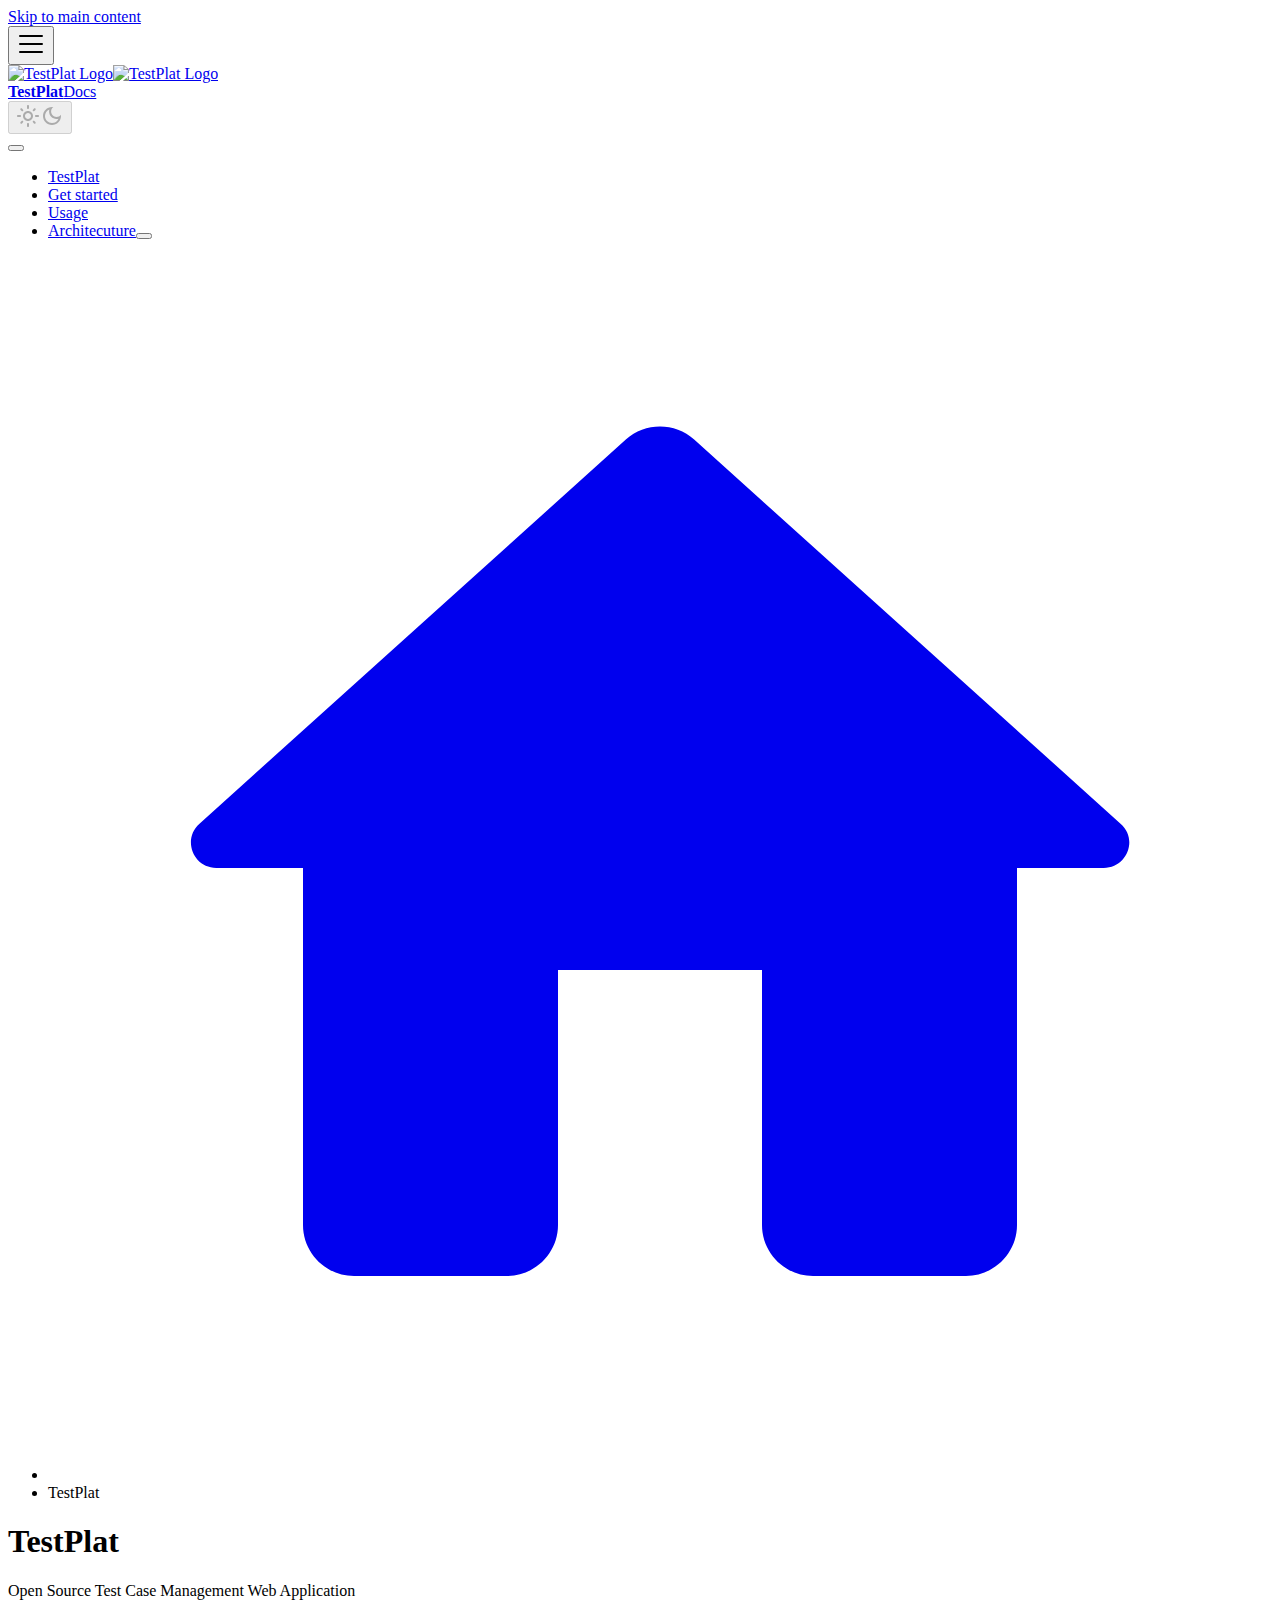
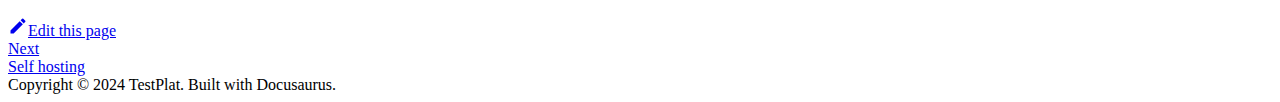
==== docs/index.html @ 1d57128f "Deploy website - based on d941b2a08e3afd514c7621f8e996230edb2ef1e8" ====
<!doctype html>
<html lang="en" dir="ltr" class="docs-wrapper plugin-docs plugin-id-default docs-version-current docs-doc-page docs-doc-id-index" data-has-hydrated="false">
<head>
<meta charset="UTF-8">
<meta name="generator" content="Docusaurus v3.1.1">
<title data-rh="true">TestPlat | TestPlat</title><meta data-rh="true" name="viewport" content="width=device-width,initial-scale=1"><meta data-rh="true" name="twitter:card" content="summary_large_image"><meta data-rh="true" property="og:image" content="https://kimatata.github.io/TestPlat/img/docusaurus-social-card.jpg"><meta data-rh="true" name="twitter:image" content="https://kimatata.github.io/TestPlat/img/docusaurus-social-card.jpg"><meta data-rh="true" property="og:url" content="https://kimatata.github.io/TestPlat/docs/"><meta data-rh="true" property="og:locale" content="en"><meta data-rh="true" name="docusaurus_locale" content="en"><meta data-rh="true" name="docsearch:language" content="en"><meta data-rh="true" name="docusaurus_version" content="current"><meta data-rh="true" name="docusaurus_tag" content="docs-default-current"><meta data-rh="true" name="docsearch:version" content="current"><meta data-rh="true" name="docsearch:docusaurus_tag" content="docs-default-current"><meta data-rh="true" property="og:title" content="TestPlat | TestPlat"><meta data-rh="true" name="description" content="Open Source Test Case Management Web Application"><meta data-rh="true" property="og:description" content="Open Source Test Case Management Web Application"><link data-rh="true" rel="icon" href="/TestPlat/img/favicon.ico"><link data-rh="true" rel="canonical" href="https://kimatata.github.io/TestPlat/docs/"><link data-rh="true" rel="alternate" href="https://kimatata.github.io/TestPlat/docs/" hreflang="en"><link data-rh="true" rel="alternate" href="https://kimatata.github.io/TestPlat/docs/" hreflang="x-default"><link rel="stylesheet" href="/TestPlat/assets/css/styles.b997b400.css">
<script src="/TestPlat/assets/js/runtime~main.39e11973.js" defer="defer"></script>
<script src="/TestPlat/assets/js/main.1e853616.js" defer="defer"></script>
</head>
<body class="navigation-with-keyboard">
<script>!function(){function t(t){document.documentElement.setAttribute("data-theme",t)}var e=function(){try{return new URLSearchParams(window.location.search).get("docusaurus-theme")}catch(t){}}()||function(){try{return localStorage.getItem("theme")}catch(t){}}();t(null!==e?e:"light")}(),function(){try{const c=new URLSearchParams(window.location.search).entries();for(var[t,e]of c)if(t.startsWith("docusaurus-data-")){var a=t.replace("docusaurus-data-","data-");document.documentElement.setAttribute(a,e)}}catch(t){}}()</script><div id="__docusaurus"><div role="region" aria-label="Skip to main content"><a class="skipToContent_fXgn" href="#__docusaurus_skipToContent_fallback">Skip to main content</a></div><nav aria-label="Main" class="navbar navbar--fixed-top"><div class="navbar__inner"><div class="navbar__items"><button aria-label="Toggle navigation bar" aria-expanded="false" class="navbar__toggle clean-btn" type="button"><svg width="30" height="30" viewBox="0 0 30 30" aria-hidden="true"><path stroke="currentColor" stroke-linecap="round" stroke-miterlimit="10" stroke-width="2" d="M4 7h22M4 15h22M4 23h22"></path></svg></button><a class="navbar__brand" href="/TestPlat/"><div class="navbar__logo"><img src="/TestPlat/img/android-chrome-192x192.png" alt="TestPlat Logo" class="themedComponent_mlkZ themedComponent--light_NVdE"><img src="/TestPlat/img/android-chrome-192x192.png" alt="TestPlat Logo" class="themedComponent_mlkZ themedComponent--dark_xIcU"></div><b class="navbar__title text--truncate">TestPlat</b></a><a aria-current="page" class="navbar__item navbar__link navbar__link--active" href="/TestPlat/docs">Docs</a></div><div class="navbar__items navbar__items--right"><div class="toggle_vylO colorModeToggle_DEke"><button class="clean-btn toggleButton_gllP toggleButtonDisabled_aARS" type="button" disabled="" title="Switch between dark and light mode (currently light mode)" aria-label="Switch between dark and light mode (currently light mode)" aria-live="polite"><svg viewBox="0 0 24 24" width="24" height="24" class="lightToggleIcon_pyhR"><path fill="currentColor" d="M12,9c1.65,0,3,1.35,3,3s-1.35,3-3,3s-3-1.35-3-3S10.35,9,12,9 M12,7c-2.76,0-5,2.24-5,5s2.24,5,5,5s5-2.24,5-5 S14.76,7,12,7L12,7z M2,13l2,0c0.55,0,1-0.45,1-1s-0.45-1-1-1l-2,0c-0.55,0-1,0.45-1,1S1.45,13,2,13z M20,13l2,0c0.55,0,1-0.45,1-1 s-0.45-1-1-1l-2,0c-0.55,0-1,0.45-1,1S19.45,13,20,13z M11,2v2c0,0.55,0.45,1,1,1s1-0.45,1-1V2c0-0.55-0.45-1-1-1S11,1.45,11,2z M11,20v2c0,0.55,0.45,1,1,1s1-0.45,1-1v-2c0-0.55-0.45-1-1-1C11.45,19,11,19.45,11,20z M5.99,4.58c-0.39-0.39-1.03-0.39-1.41,0 c-0.39,0.39-0.39,1.03,0,1.41l1.06,1.06c0.39,0.39,1.03,0.39,1.41,0s0.39-1.03,0-1.41L5.99,4.58z M18.36,16.95 c-0.39-0.39-1.03-0.39-1.41,0c-0.39,0.39-0.39,1.03,0,1.41l1.06,1.06c0.39,0.39,1.03,0.39,1.41,0c0.39-0.39,0.39-1.03,0-1.41 L18.36,16.95z M19.42,5.99c0.39-0.39,0.39-1.03,0-1.41c-0.39-0.39-1.03-0.39-1.41,0l-1.06,1.06c-0.39,0.39-0.39,1.03,0,1.41 s1.03,0.39,1.41,0L19.42,5.99z M7.05,18.36c0.39-0.39,0.39-1.03,0-1.41c-0.39-0.39-1.03-0.39-1.41,0l-1.06,1.06 c-0.39,0.39-0.39,1.03,0,1.41s1.03,0.39,1.41,0L7.05,18.36z"></path></svg><svg viewBox="0 0 24 24" width="24" height="24" class="darkToggleIcon_wfgR"><path fill="currentColor" d="M9.37,5.51C9.19,6.15,9.1,6.82,9.1,7.5c0,4.08,3.32,7.4,7.4,7.4c0.68,0,1.35-0.09,1.99-0.27C17.45,17.19,14.93,19,12,19 c-3.86,0-7-3.14-7-7C5,9.07,6.81,6.55,9.37,5.51z M12,3c-4.97,0-9,4.03-9,9s4.03,9,9,9s9-4.03,9-9c0-0.46-0.04-0.92-0.1-1.36 c-0.98,1.37-2.58,2.26-4.4,2.26c-2.98,0-5.4-2.42-5.4-5.4c0-1.81,0.89-3.42,2.26-4.4C12.92,3.04,12.46,3,12,3L12,3z"></path></svg></button></div><div class="navbarSearchContainer_Bca1"></div></div></div><div role="presentation" class="navbar-sidebar__backdrop"></div></nav><div id="__docusaurus_skipToContent_fallback" class="main-wrapper mainWrapper_z2l0"><div class="docsWrapper_hBAB"><button aria-label="Scroll back to top" class="clean-btn theme-back-to-top-button backToTopButton_sjWU" type="button"></button><div class="docRoot_UBD9"><aside class="theme-doc-sidebar-container docSidebarContainer_YfHR"><div class="sidebarViewport_aRkj"><div class="sidebar_njMd"><nav aria-label="Docs sidebar" class="menu thin-scrollbar menu_SIkG"><ul class="theme-doc-sidebar-menu menu__list"><li class="theme-doc-sidebar-item-link theme-doc-sidebar-item-link-level-1 menu__list-item"><a class="menu__link menu__link--active" aria-current="page" href="/TestPlat/docs/">TestPlat</a></li><li class="theme-doc-sidebar-item-category theme-doc-sidebar-item-category-level-1 menu__list-item menu__list-item--collapsed"><div class="menu__list-item-collapsible"><a class="menu__link menu__link--sublist menu__link--sublist-caret" aria-expanded="false" href="/TestPlat/docs/getstarted/selfhost">Get started</a></div></li><li class="theme-doc-sidebar-item-category theme-doc-sidebar-item-category-level-1 menu__list-item menu__list-item--collapsed"><div class="menu__list-item-collapsible"><a class="menu__link menu__link--sublist menu__link--sublist-caret" aria-expanded="false" href="/TestPlat/docs/usage/roles">Usage</a></div></li><li class="theme-doc-sidebar-item-category theme-doc-sidebar-item-category-level-1 menu__list-item menu__list-item--collapsed"><div class="menu__list-item-collapsible"><a class="menu__link menu__link--sublist" aria-expanded="false" href="/TestPlat/docs/architecture/">Architecuture</a><button aria-label="Expand sidebar category &#x27;Architecuture&#x27;" type="button" class="clean-btn menu__caret"></button></div></li></ul></nav></div></div></aside><main class="docMainContainer_TBSr"><div class="container padding-top--md padding-bottom--lg"><div class="row"><div class="col docItemCol_VOVn"><div class="docItemContainer_Djhp"><article><nav class="theme-doc-breadcrumbs breadcrumbsContainer_Z_bl" aria-label="Breadcrumbs"><ul class="breadcrumbs" itemscope="" itemtype="https://schema.org/BreadcrumbList"><li class="breadcrumbs__item"><a aria-label="Home page" class="breadcrumbs__link" href="/TestPlat/"><svg viewBox="0 0 24 24" class="breadcrumbHomeIcon_YNFT"><path d="M10 19v-5h4v5c0 .55.45 1 1 1h3c.55 0 1-.45 1-1v-7h1.7c.46 0 .68-.57.33-.87L12.67 3.6c-.38-.34-.96-.34-1.34 0l-8.36 7.53c-.34.3-.13.87.33.87H5v7c0 .55.45 1 1 1h3c.55 0 1-.45 1-1z" fill="currentColor"></path></svg></a></li><li itemscope="" itemprop="itemListElement" itemtype="https://schema.org/ListItem" class="breadcrumbs__item breadcrumbs__item--active"><span class="breadcrumbs__link" itemprop="name">TestPlat</span><meta itemprop="position" content="1"></li></ul></nav><div class="theme-doc-markdown markdown"><h1>TestPlat</h1>
<p>Open Source Test Case Management Web Application</p></div><footer class="theme-doc-footer docusaurus-mt-lg"><div class="theme-doc-footer-edit-meta-row row"><div class="col"><a href="https://github.com/facebook/docusaurus/tree/main/packages/create-docusaurus/templates/shared/docs/index.md" target="_blank" rel="noopener noreferrer" class="theme-edit-this-page"><svg fill="currentColor" height="20" width="20" viewBox="0 0 40 40" class="iconEdit_Z9Sw" aria-hidden="true"><g><path d="m34.5 11.7l-3 3.1-6.3-6.3 3.1-3q0.5-0.5 1.2-0.5t1.1 0.5l3.9 3.9q0.5 0.4 0.5 1.1t-0.5 1.2z m-29.5 17.1l18.4-18.5 6.3 6.3-18.4 18.4h-6.3v-6.2z"></path></g></svg>Edit this page</a></div><div class="col lastUpdated_vwxv"></div></div></footer></article><nav class="pagination-nav docusaurus-mt-lg" aria-label="Docs pages"><a class="pagination-nav__link pagination-nav__link--next" href="/TestPlat/docs/getstarted/selfhost"><div class="pagination-nav__sublabel">Next</div><div class="pagination-nav__label">Self hosting</div></a></nav></div></div></div></div></main></div></div></div><footer class="footer"><div class="container container-fluid"><div class="footer__bottom text--center"><div class="footer__copyright">Copyright © 2024 TestPlat. Built with Docusaurus.</div></div></div></footer></div>
</body>
</html>
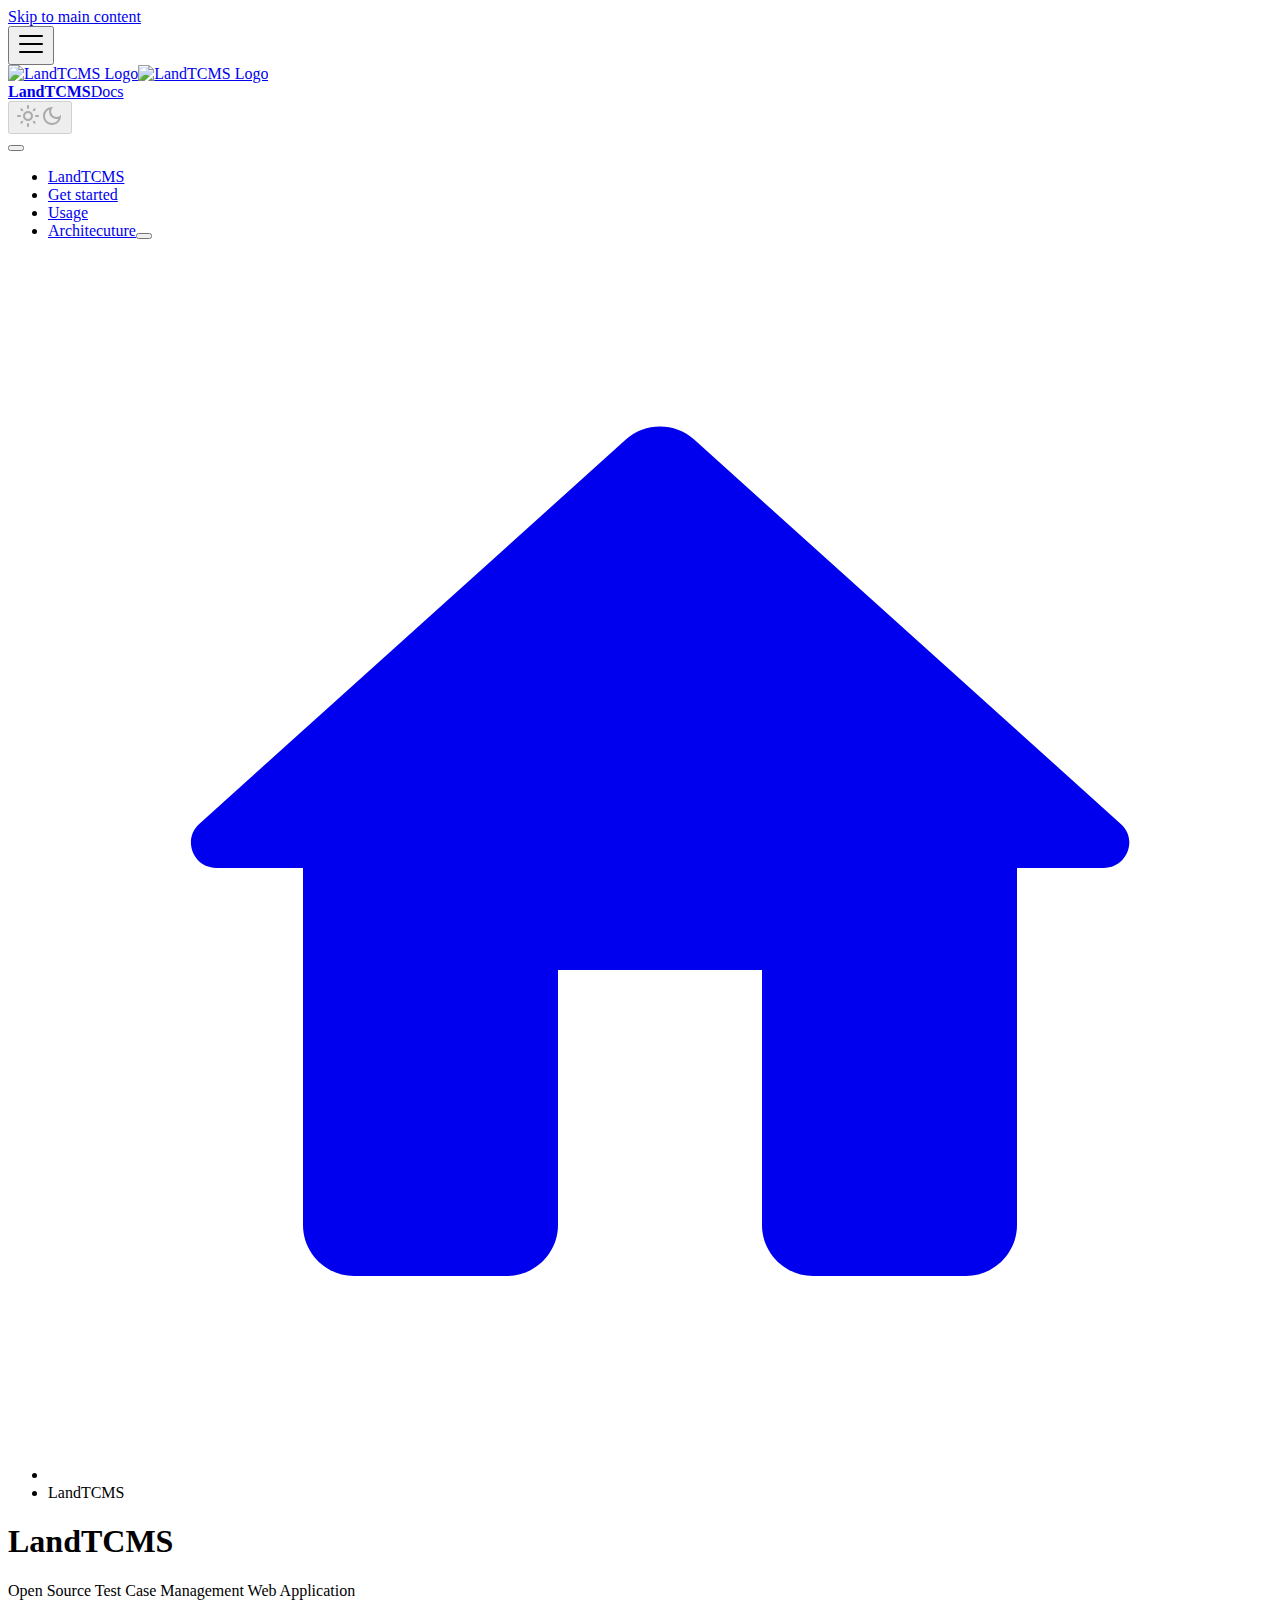
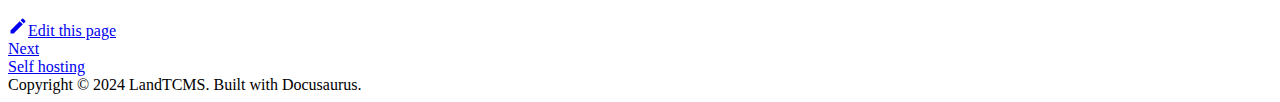
==== commit c7eb587d: "Deploy website - based on b3fddfd22c834c8203e5c9aede1fca1d6d7c54eb" ====
--- a/docs/index.html
+++ b/docs/index.html
@@ -3,12 +3,12 @@
 <head>
 <meta charset="UTF-8">
 <meta name="generator" content="Docusaurus v3.1.1">
-<title data-rh="true">TestPlat | TestPlat</title><meta data-rh="true" name="viewport" content="width=device-width,initial-scale=1"><meta data-rh="true" name="twitter:card" content="summary_large_image"><meta data-rh="true" property="og:image" content="https://kimatata.github.io/TestPlat/img/docusaurus-social-card.jpg"><meta data-rh="true" name="twitter:image" content="https://kimatata.github.io/TestPlat/img/docusaurus-social-card.jpg"><meta data-rh="true" property="og:url" content="https://kimatata.github.io/TestPlat/docs/"><meta data-rh="true" property="og:locale" content="en"><meta data-rh="true" name="docusaurus_locale" content="en"><meta data-rh="true" name="docsearch:language" content="en"><meta data-rh="true" name="docusaurus_version" content="current"><meta data-rh="true" name="docusaurus_tag" content="docs-default-current"><meta data-rh="true" name="docsearch:version" content="current"><meta data-rh="true" name="docsearch:docusaurus_tag" content="docs-default-current"><meta data-rh="true" property="og:title" content="TestPlat | TestPlat"><meta data-rh="true" name="description" content="Open Source Test Case Management Web Application"><meta data-rh="true" property="og:description" content="Open Source Test Case Management Web Application"><link data-rh="true" rel="icon" href="/TestPlat/img/favicon.ico"><link data-rh="true" rel="canonical" href="https://kimatata.github.io/TestPlat/docs/"><link data-rh="true" rel="alternate" href="https://kimatata.github.io/TestPlat/docs/" hreflang="en"><link data-rh="true" rel="alternate" href="https://kimatata.github.io/TestPlat/docs/" hreflang="x-default"><link rel="stylesheet" href="/TestPlat/assets/css/styles.b997b400.css">
-<script src="/TestPlat/assets/js/runtime~main.39e11973.js" defer="defer"></script>
-<script src="/TestPlat/assets/js/main.1e853616.js" defer="defer"></script>
+<title data-rh="true">LandTCMS | LandTCMS</title><meta data-rh="true" name="viewport" content="width=device-width,initial-scale=1"><meta data-rh="true" name="twitter:card" content="summary_large_image"><meta data-rh="true" property="og:image" content="https://kimatata.github.io/landtcms/img/docusaurus-social-card.jpg"><meta data-rh="true" name="twitter:image" content="https://kimatata.github.io/landtcms/img/docusaurus-social-card.jpg"><meta data-rh="true" property="og:url" content="https://kimatata.github.io/landtcms/docs/"><meta data-rh="true" property="og:locale" content="en"><meta data-rh="true" name="docusaurus_locale" content="en"><meta data-rh="true" name="docsearch:language" content="en"><meta data-rh="true" name="docusaurus_version" content="current"><meta data-rh="true" name="docusaurus_tag" content="docs-default-current"><meta data-rh="true" name="docsearch:version" content="current"><meta data-rh="true" name="docsearch:docusaurus_tag" content="docs-default-current"><meta data-rh="true" property="og:title" content="LandTCMS | LandTCMS"><meta data-rh="true" name="description" content="Open Source Test Case Management Web Application"><meta data-rh="true" property="og:description" content="Open Source Test Case Management Web Application"><link data-rh="true" rel="icon" href="/landtcms/img/favicon.ico"><link data-rh="true" rel="canonical" href="https://kimatata.github.io/landtcms/docs/"><link data-rh="true" rel="alternate" href="https://kimatata.github.io/landtcms/docs/" hreflang="en"><link data-rh="true" rel="alternate" href="https://kimatata.github.io/landtcms/docs/" hreflang="x-default"><link rel="stylesheet" href="/landtcms/assets/css/styles.b997b400.css">
+<script src="/landtcms/assets/js/runtime~main.b99ddb01.js" defer="defer"></script>
+<script src="/landtcms/assets/js/main.7bec39e3.js" defer="defer"></script>
 </head>
 <body class="navigation-with-keyboard">
-<script>!function(){function t(t){document.documentElement.setAttribute("data-theme",t)}var e=function(){try{return new URLSearchParams(window.location.search).get("docusaurus-theme")}catch(t){}}()||function(){try{return localStorage.getItem("theme")}catch(t){}}();t(null!==e?e:"light")}(),function(){try{const c=new URLSearchParams(window.location.search).entries();for(var[t,e]of c)if(t.startsWith("docusaurus-data-")){var a=t.replace("docusaurus-data-","data-");document.documentElement.setAttribute(a,e)}}catch(t){}}()</script><div id="__docusaurus"><div role="region" aria-label="Skip to main content"><a class="skipToContent_fXgn" href="#__docusaurus_skipToContent_fallback">Skip to main content</a></div><nav aria-label="Main" class="navbar navbar--fixed-top"><div class="navbar__inner"><div class="navbar__items"><button aria-label="Toggle navigation bar" aria-expanded="false" class="navbar__toggle clean-btn" type="button"><svg width="30" height="30" viewBox="0 0 30 30" aria-hidden="true"><path stroke="currentColor" stroke-linecap="round" stroke-miterlimit="10" stroke-width="2" d="M4 7h22M4 15h22M4 23h22"></path></svg></button><a class="navbar__brand" href="/TestPlat/"><div class="navbar__logo"><img src="/TestPlat/img/android-chrome-192x192.png" alt="TestPlat Logo" class="themedComponent_mlkZ themedComponent--light_NVdE"><img src="/TestPlat/img/android-chrome-192x192.png" alt="TestPlat Logo" class="themedComponent_mlkZ themedComponent--dark_xIcU"></div><b class="navbar__title text--truncate">TestPlat</b></a><a aria-current="page" class="navbar__item navbar__link navbar__link--active" href="/TestPlat/docs">Docs</a></div><div class="navbar__items navbar__items--right"><div class="toggle_vylO colorModeToggle_DEke"><button class="clean-btn toggleButton_gllP toggleButtonDisabled_aARS" type="button" disabled="" title="Switch between dark and light mode (currently light mode)" aria-label="Switch between dark and light mode (currently light mode)" aria-live="polite"><svg viewBox="0 0 24 24" width="24" height="24" class="lightToggleIcon_pyhR"><path fill="currentColor" d="M12,9c1.65,0,3,1.35,3,3s-1.35,3-3,3s-3-1.35-3-3S10.35,9,12,9 M12,7c-2.76,0-5,2.24-5,5s2.24,5,5,5s5-2.24,5-5 S14.76,7,12,7L12,7z M2,13l2,0c0.55,0,1-0.45,1-1s-0.45-1-1-1l-2,0c-0.55,0-1,0.45-1,1S1.45,13,2,13z M20,13l2,0c0.55,0,1-0.45,1-1 s-0.45-1-1-1l-2,0c-0.55,0-1,0.45-1,1S19.45,13,20,13z M11,2v2c0,0.55,0.45,1,1,1s1-0.45,1-1V2c0-0.55-0.45-1-1-1S11,1.45,11,2z M11,20v2c0,0.55,0.45,1,1,1s1-0.45,1-1v-2c0-0.55-0.45-1-1-1C11.45,19,11,19.45,11,20z M5.99,4.58c-0.39-0.39-1.03-0.39-1.41,0 c-0.39,0.39-0.39,1.03,0,1.41l1.06,1.06c0.39,0.39,1.03,0.39,1.41,0s0.39-1.03,0-1.41L5.99,4.58z M18.36,16.95 c-0.39-0.39-1.03-0.39-1.41,0c-0.39,0.39-0.39,1.03,0,1.41l1.06,1.06c0.39,0.39,1.03,0.39,1.41,0c0.39-0.39,0.39-1.03,0-1.41 L18.36,16.95z M19.42,5.99c0.39-0.39,0.39-1.03,0-1.41c-0.39-0.39-1.03-0.39-1.41,0l-1.06,1.06c-0.39,0.39-0.39,1.03,0,1.41 s1.03,0.39,1.41,0L19.42,5.99z M7.05,18.36c0.39-0.39,0.39-1.03,0-1.41c-0.39-0.39-1.03-0.39-1.41,0l-1.06,1.06 c-0.39,0.39-0.39,1.03,0,1.41s1.03,0.39,1.41,0L7.05,18.36z"></path></svg><svg viewBox="0 0 24 24" width="24" height="24" class="darkToggleIcon_wfgR"><path fill="currentColor" d="M9.37,5.51C9.19,6.15,9.1,6.82,9.1,7.5c0,4.08,3.32,7.4,7.4,7.4c0.68,0,1.35-0.09,1.99-0.27C17.45,17.19,14.93,19,12,19 c-3.86,0-7-3.14-7-7C5,9.07,6.81,6.55,9.37,5.51z M12,3c-4.97,0-9,4.03-9,9s4.03,9,9,9s9-4.03,9-9c0-0.46-0.04-0.92-0.1-1.36 c-0.98,1.37-2.58,2.26-4.4,2.26c-2.98,0-5.4-2.42-5.4-5.4c0-1.81,0.89-3.42,2.26-4.4C12.92,3.04,12.46,3,12,3L12,3z"></path></svg></button></div><div class="navbarSearchContainer_Bca1"></div></div></div><div role="presentation" class="navbar-sidebar__backdrop"></div></nav><div id="__docusaurus_skipToContent_fallback" class="main-wrapper mainWrapper_z2l0"><div class="docsWrapper_hBAB"><button aria-label="Scroll back to top" class="clean-btn theme-back-to-top-button backToTopButton_sjWU" type="button"></button><div class="docRoot_UBD9"><aside class="theme-doc-sidebar-container docSidebarContainer_YfHR"><div class="sidebarViewport_aRkj"><div class="sidebar_njMd"><nav aria-label="Docs sidebar" class="menu thin-scrollbar menu_SIkG"><ul class="theme-doc-sidebar-menu menu__list"><li class="theme-doc-sidebar-item-link theme-doc-sidebar-item-link-level-1 menu__list-item"><a class="menu__link menu__link--active" aria-current="page" href="/TestPlat/docs/">TestPlat</a></li><li class="theme-doc-sidebar-item-category theme-doc-sidebar-item-category-level-1 menu__list-item menu__list-item--collapsed"><div class="menu__list-item-collapsible"><a class="menu__link menu__link--sublist menu__link--sublist-caret" aria-expanded="false" href="/TestPlat/docs/getstarted/selfhost">Get started</a></div></li><li class="theme-doc-sidebar-item-category theme-doc-sidebar-item-category-level-1 menu__list-item menu__list-item--collapsed"><div class="menu__list-item-collapsible"><a class="menu__link menu__link--sublist menu__link--sublist-caret" aria-expanded="false" href="/TestPlat/docs/usage/roles">Usage</a></div></li><li class="theme-doc-sidebar-item-category theme-doc-sidebar-item-category-level-1 menu__list-item menu__list-item--collapsed"><div class="menu__list-item-collapsible"><a class="menu__link menu__link--sublist" aria-expanded="false" href="/TestPlat/docs/architecture/">Architecuture</a><button aria-label="Expand sidebar category &#x27;Architecuture&#x27;" type="button" class="clean-btn menu__caret"></button></div></li></ul></nav></div></div></aside><main class="docMainContainer_TBSr"><div class="container padding-top--md padding-bottom--lg"><div class="row"><div class="col docItemCol_VOVn"><div class="docItemContainer_Djhp"><article><nav class="theme-doc-breadcrumbs breadcrumbsContainer_Z_bl" aria-label="Breadcrumbs"><ul class="breadcrumbs" itemscope="" itemtype="https://schema.org/BreadcrumbList"><li class="breadcrumbs__item"><a aria-label="Home page" class="breadcrumbs__link" href="/TestPlat/"><svg viewBox="0 0 24 24" class="breadcrumbHomeIcon_YNFT"><path d="M10 19v-5h4v5c0 .55.45 1 1 1h3c.55 0 1-.45 1-1v-7h1.7c.46 0 .68-.57.33-.87L12.67 3.6c-.38-.34-.96-.34-1.34 0l-8.36 7.53c-.34.3-.13.87.33.87H5v7c0 .55.45 1 1 1h3c.55 0 1-.45 1-1z" fill="currentColor"></path></svg></a></li><li itemscope="" itemprop="itemListElement" itemtype="https://schema.org/ListItem" class="breadcrumbs__item breadcrumbs__item--active"><span class="breadcrumbs__link" itemprop="name">TestPlat</span><meta itemprop="position" content="1"></li></ul></nav><div class="theme-doc-markdown markdown"><h1>TestPlat</h1>
-<p>Open Source Test Case Management Web Application</p></div><footer class="theme-doc-footer docusaurus-mt-lg"><div class="theme-doc-footer-edit-meta-row row"><div class="col"><a href="https://github.com/facebook/docusaurus/tree/main/packages/create-docusaurus/templates/shared/docs/index.md" target="_blank" rel="noopener noreferrer" class="theme-edit-this-page"><svg fill="currentColor" height="20" width="20" viewBox="0 0 40 40" class="iconEdit_Z9Sw" aria-hidden="true"><g><path d="m34.5 11.7l-3 3.1-6.3-6.3 3.1-3q0.5-0.5 1.2-0.5t1.1 0.5l3.9 3.9q0.5 0.4 0.5 1.1t-0.5 1.2z m-29.5 17.1l18.4-18.5 6.3 6.3-18.4 18.4h-6.3v-6.2z"></path></g></svg>Edit this page</a></div><div class="col lastUpdated_vwxv"></div></div></footer></article><nav class="pagination-nav docusaurus-mt-lg" aria-label="Docs pages"><a class="pagination-nav__link pagination-nav__link--next" href="/TestPlat/docs/getstarted/selfhost"><div class="pagination-nav__sublabel">Next</div><div class="pagination-nav__label">Self hosting</div></a></nav></div></div></div></div></main></div></div></div><footer class="footer"><div class="container container-fluid"><div class="footer__bottom text--center"><div class="footer__copyright">Copyright © 2024 TestPlat. Built with Docusaurus.</div></div></div></footer></div>
+<script>!function(){function t(t){document.documentElement.setAttribute("data-theme",t)}var e=function(){try{return new URLSearchParams(window.location.search).get("docusaurus-theme")}catch(t){}}()||function(){try{return localStorage.getItem("theme")}catch(t){}}();t(null!==e?e:"light")}(),function(){try{const c=new URLSearchParams(window.location.search).entries();for(var[t,e]of c)if(t.startsWith("docusaurus-data-")){var a=t.replace("docusaurus-data-","data-");document.documentElement.setAttribute(a,e)}}catch(t){}}()</script><div id="__docusaurus"><div role="region" aria-label="Skip to main content"><a class="skipToContent_fXgn" href="#__docusaurus_skipToContent_fallback">Skip to main content</a></div><nav aria-label="Main" class="navbar navbar--fixed-top"><div class="navbar__inner"><div class="navbar__items"><button aria-label="Toggle navigation bar" aria-expanded="false" class="navbar__toggle clean-btn" type="button"><svg width="30" height="30" viewBox="0 0 30 30" aria-hidden="true"><path stroke="currentColor" stroke-linecap="round" stroke-miterlimit="10" stroke-width="2" d="M4 7h22M4 15h22M4 23h22"></path></svg></button><a class="navbar__brand" href="/landtcms/"><div class="navbar__logo"><img src="/landtcms/img/android-chrome-192x192.png" alt="LandTCMS Logo" class="themedComponent_mlkZ themedComponent--light_NVdE"><img src="/landtcms/img/android-chrome-192x192.png" alt="LandTCMS Logo" class="themedComponent_mlkZ themedComponent--dark_xIcU"></div><b class="navbar__title text--truncate">LandTCMS</b></a><a aria-current="page" class="navbar__item navbar__link navbar__link--active" href="/landtcms/docs">Docs</a></div><div class="navbar__items navbar__items--right"><div class="toggle_vylO colorModeToggle_DEke"><button class="clean-btn toggleButton_gllP toggleButtonDisabled_aARS" type="button" disabled="" title="Switch between dark and light mode (currently light mode)" aria-label="Switch between dark and light mode (currently light mode)" aria-live="polite"><svg viewBox="0 0 24 24" width="24" height="24" class="lightToggleIcon_pyhR"><path fill="currentColor" d="M12,9c1.65,0,3,1.35,3,3s-1.35,3-3,3s-3-1.35-3-3S10.35,9,12,9 M12,7c-2.76,0-5,2.24-5,5s2.24,5,5,5s5-2.24,5-5 S14.76,7,12,7L12,7z M2,13l2,0c0.55,0,1-0.45,1-1s-0.45-1-1-1l-2,0c-0.55,0-1,0.45-1,1S1.45,13,2,13z M20,13l2,0c0.55,0,1-0.45,1-1 s-0.45-1-1-1l-2,0c-0.55,0-1,0.45-1,1S19.45,13,20,13z M11,2v2c0,0.55,0.45,1,1,1s1-0.45,1-1V2c0-0.55-0.45-1-1-1S11,1.45,11,2z M11,20v2c0,0.55,0.45,1,1,1s1-0.45,1-1v-2c0-0.55-0.45-1-1-1C11.45,19,11,19.45,11,20z M5.99,4.58c-0.39-0.39-1.03-0.39-1.41,0 c-0.39,0.39-0.39,1.03,0,1.41l1.06,1.06c0.39,0.39,1.03,0.39,1.41,0s0.39-1.03,0-1.41L5.99,4.58z M18.36,16.95 c-0.39-0.39-1.03-0.39-1.41,0c-0.39,0.39-0.39,1.03,0,1.41l1.06,1.06c0.39,0.39,1.03,0.39,1.41,0c0.39-0.39,0.39-1.03,0-1.41 L18.36,16.95z M19.42,5.99c0.39-0.39,0.39-1.03,0-1.41c-0.39-0.39-1.03-0.39-1.41,0l-1.06,1.06c-0.39,0.39-0.39,1.03,0,1.41 s1.03,0.39,1.41,0L19.42,5.99z M7.05,18.36c0.39-0.39,0.39-1.03,0-1.41c-0.39-0.39-1.03-0.39-1.41,0l-1.06,1.06 c-0.39,0.39-0.39,1.03,0,1.41s1.03,0.39,1.41,0L7.05,18.36z"></path></svg><svg viewBox="0 0 24 24" width="24" height="24" class="darkToggleIcon_wfgR"><path fill="currentColor" d="M9.37,5.51C9.19,6.15,9.1,6.82,9.1,7.5c0,4.08,3.32,7.4,7.4,7.4c0.68,0,1.35-0.09,1.99-0.27C17.45,17.19,14.93,19,12,19 c-3.86,0-7-3.14-7-7C5,9.07,6.81,6.55,9.37,5.51z M12,3c-4.97,0-9,4.03-9,9s4.03,9,9,9s9-4.03,9-9c0-0.46-0.04-0.92-0.1-1.36 c-0.98,1.37-2.58,2.26-4.4,2.26c-2.98,0-5.4-2.42-5.4-5.4c0-1.81,0.89-3.42,2.26-4.4C12.92,3.04,12.46,3,12,3L12,3z"></path></svg></button></div><div class="navbarSearchContainer_Bca1"></div></div></div><div role="presentation" class="navbar-sidebar__backdrop"></div></nav><div id="__docusaurus_skipToContent_fallback" class="main-wrapper mainWrapper_z2l0"><div class="docsWrapper_hBAB"><button aria-label="Scroll back to top" class="clean-btn theme-back-to-top-button backToTopButton_sjWU" type="button"></button><div class="docRoot_UBD9"><aside class="theme-doc-sidebar-container docSidebarContainer_YfHR"><div class="sidebarViewport_aRkj"><div class="sidebar_njMd"><nav aria-label="Docs sidebar" class="menu thin-scrollbar menu_SIkG"><ul class="theme-doc-sidebar-menu menu__list"><li class="theme-doc-sidebar-item-link theme-doc-sidebar-item-link-level-1 menu__list-item"><a class="menu__link menu__link--active" aria-current="page" href="/landtcms/docs/">LandTCMS</a></li><li class="theme-doc-sidebar-item-category theme-doc-sidebar-item-category-level-1 menu__list-item menu__list-item--collapsed"><div class="menu__list-item-collapsible"><a class="menu__link menu__link--sublist menu__link--sublist-caret" aria-expanded="false" href="/landtcms/docs/getstarted/selfhost">Get started</a></div></li><li class="theme-doc-sidebar-item-category theme-doc-sidebar-item-category-level-1 menu__list-item menu__list-item--collapsed"><div class="menu__list-item-collapsible"><a class="menu__link menu__link--sublist menu__link--sublist-caret" aria-expanded="false" href="/landtcms/docs/usage/roles">Usage</a></div></li><li class="theme-doc-sidebar-item-category theme-doc-sidebar-item-category-level-1 menu__list-item menu__list-item--collapsed"><div class="menu__list-item-collapsible"><a class="menu__link menu__link--sublist" aria-expanded="false" href="/landtcms/docs/architecture/">Architecuture</a><button aria-label="Expand sidebar category &#x27;Architecuture&#x27;" type="button" class="clean-btn menu__caret"></button></div></li></ul></nav></div></div></aside><main class="docMainContainer_TBSr"><div class="container padding-top--md padding-bottom--lg"><div class="row"><div class="col docItemCol_VOVn"><div class="docItemContainer_Djhp"><article><nav class="theme-doc-breadcrumbs breadcrumbsContainer_Z_bl" aria-label="Breadcrumbs"><ul class="breadcrumbs" itemscope="" itemtype="https://schema.org/BreadcrumbList"><li class="breadcrumbs__item"><a aria-label="Home page" class="breadcrumbs__link" href="/landtcms/"><svg viewBox="0 0 24 24" class="breadcrumbHomeIcon_YNFT"><path d="M10 19v-5h4v5c0 .55.45 1 1 1h3c.55 0 1-.45 1-1v-7h1.7c.46 0 .68-.57.33-.87L12.67 3.6c-.38-.34-.96-.34-1.34 0l-8.36 7.53c-.34.3-.13.87.33.87H5v7c0 .55.45 1 1 1h3c.55 0 1-.45 1-1z" fill="currentColor"></path></svg></a></li><li itemscope="" itemprop="itemListElement" itemtype="https://schema.org/ListItem" class="breadcrumbs__item breadcrumbs__item--active"><span class="breadcrumbs__link" itemprop="name">LandTCMS</span><meta itemprop="position" content="1"></li></ul></nav><div class="theme-doc-markdown markdown"><h1>LandTCMS</h1>
+<p>Open Source Test Case Management Web Application</p></div><footer class="theme-doc-footer docusaurus-mt-lg"><div class="theme-doc-footer-edit-meta-row row"><div class="col"><a href="https://github.com/facebook/docusaurus/tree/main/packages/create-docusaurus/templates/shared/docs/index.md" target="_blank" rel="noopener noreferrer" class="theme-edit-this-page"><svg fill="currentColor" height="20" width="20" viewBox="0 0 40 40" class="iconEdit_Z9Sw" aria-hidden="true"><g><path d="m34.5 11.7l-3 3.1-6.3-6.3 3.1-3q0.5-0.5 1.2-0.5t1.1 0.5l3.9 3.9q0.5 0.4 0.5 1.1t-0.5 1.2z m-29.5 17.1l18.4-18.5 6.3 6.3-18.4 18.4h-6.3v-6.2z"></path></g></svg>Edit this page</a></div><div class="col lastUpdated_vwxv"></div></div></footer></article><nav class="pagination-nav docusaurus-mt-lg" aria-label="Docs pages"><a class="pagination-nav__link pagination-nav__link--next" href="/landtcms/docs/getstarted/selfhost"><div class="pagination-nav__sublabel">Next</div><div class="pagination-nav__label">Self hosting</div></a></nav></div></div></div></div></main></div></div></div><footer class="footer"><div class="container container-fluid"><div class="footer__bottom text--center"><div class="footer__copyright">Copyright © 2024 LandTCMS. Built with Docusaurus.</div></div></div></footer></div>
 </body>
 </html>